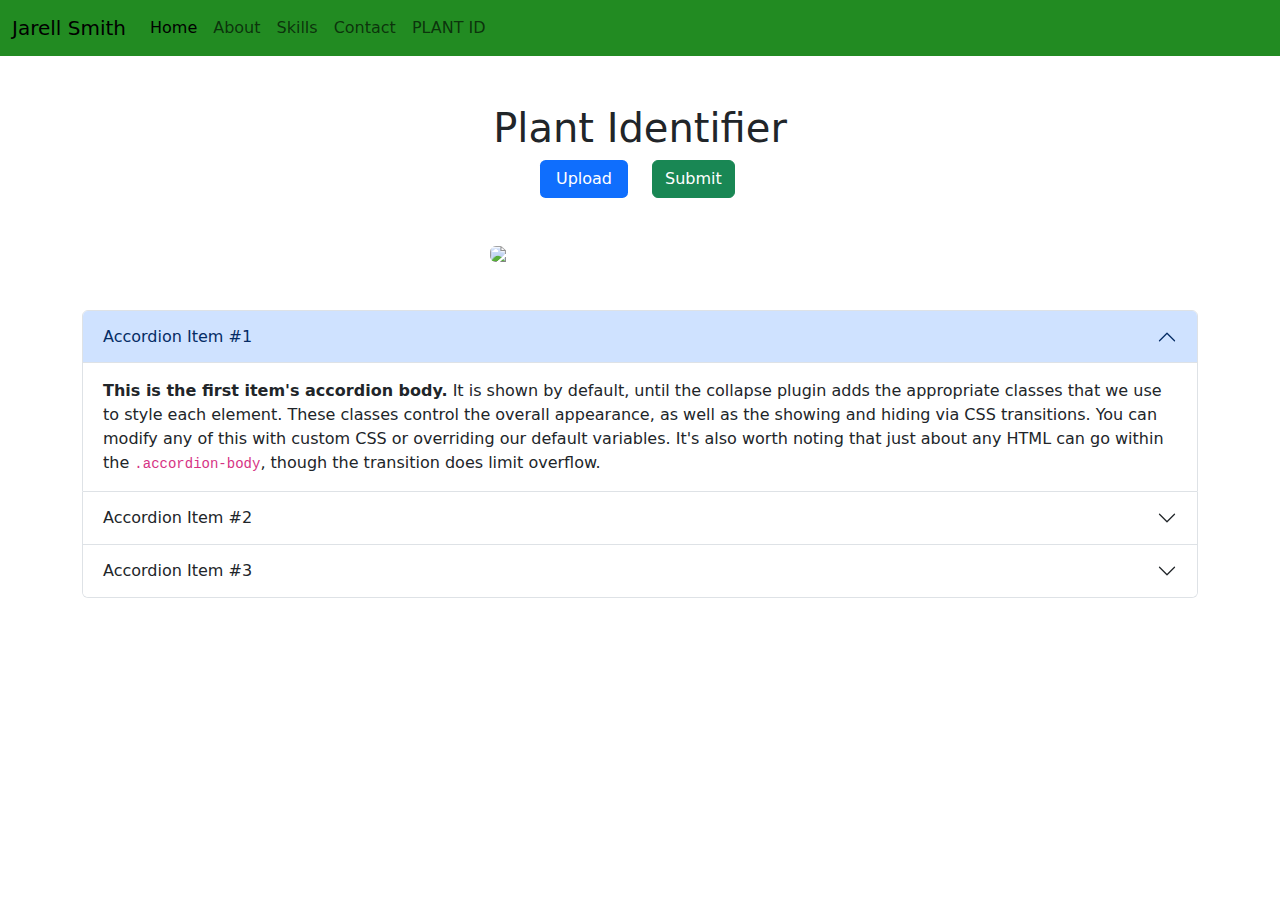
==== plantid.html @ 3e536903 "I edited my javascript and my style.css" ====
<!doctype html>
<html lang="en">
  <head>
    <meta charset="utf-8">
    <meta name="viewport" content="width=device-width, initial-scale=1">
    <title>Bootstrap demo</title>
    <link href="https://cdn.jsdelivr.net/npm/bootstrap@5.3.3/dist/css/bootstrap.min.css" rel="stylesheet" integrity="sha384-QWTKZyjpPEjISv5WaRU9OFeRpok6YctnYmDr5pNlyT2bRjXh0JMhjY6hW+ALEwIH" crossorigin="anonymous">
    <link href="style.css" rel="stylesheet" type="text/css" />
  </head>
  <body>

    <nav class="navbar navbar-expand-lg bg-body-tertiary" style="background-color: forestgreen !important;">
      <div class="container-fluid">
        <a class="navbar-brand" href="#">Jarell Smith</a>
        <button class="navbar-toggler" type="button" data-bs-toggle="collapse" data-bs-target="#navbarNavAltMarkup" aria-controls="navbarNavAltMarkup" aria-expanded="false" aria-label="Toggle navigation">
          <span class="navbar-toggler-icon"></span>
        </button>
        <div class="collapse navbar-collapse" id="navbarNavAltMarkup">
          <div class="navbar-nav">
            <a class="nav-link active" aria-current="page" href="#">Home</a>
            <a class="nav-link" href="#">About</a>
            <a class="nav-link" href="#">Skills</a>
            <a class="nav-link" href="#">Contact</a>
            <a class="nav-link" href="/plantid.html">PLANT ID</a>
          </div>
        </div>
      </div>
    </nav>

    <div class="container">
      <div class="row pt-5">
        <div class="col text-center">
          <h1>Plant Identifier</h1>
        </div>
      </div>

      <div class="row">
        <div class="col text-end">
      <div class="custom-file">
            <input type="file" accept="image/*" class="custom-file-input" id="photoInput" required>
            <label class="custom-file-label" for="photoInput"></label>
          </div>
        </div>
        <div class="col">
          <button type="button" class="btn btn-success" onclick="uploadAndIdentifyPlantID()">Submit</button>
        </div>
      </div>

      <div class="row">
        <div class="col pt-5">
          <img src="https://fakeimg.pl/600x400/?text=Plant.id🌱&amp;font=lobster" class="rounded mx-auto d-block" style="width: 300px;">
        </div>
      </div>

      <div class="row">
        <div class="col pt-5">
          <div class="accordion" id="accordionExample">
            <div class="accordion-item">
              <h2 class="accordion-header">
                <button class="accordion-button" type="button" data-bs-toggle="collapse" data-bs-target="#collapseOne" aria-expanded="true" aria-controls="collapseOne">
                  Accordion Item #1
                </button>
              </h2>
              <div id="collapseOne" class="accordion-collapse collapse show" data-bs-parent="#accordionExample">
                <div class="accordion-body">
                  <strong>This is the first item's accordion body.</strong> It is shown by default, until the collapse plugin adds the appropriate classes that we use to style each element. These classes control the overall appearance, as well as the showing and hiding via CSS transitions. You can modify any of this with custom CSS or overriding our default variables. It's also worth noting that just about any HTML can go within the <code>.accordion-body</code>, though the transition does limit overflow.
                </div>
              </div>
            </div>
            <div class="accordion-item">
              <h2 class="accordion-header">
                <button class="accordion-button collapsed" type="button" data-bs-toggle="collapse" data-bs-target="#collapseTwo" aria-expanded="false" aria-controls="collapseTwo">
                  Accordion Item #2
                </button>
              </h2>
              <div id="collapseTwo" class="accordion-collapse collapse" data-bs-parent="#accordionExample">
                <div class="accordion-body">
                  <strong>This is the second item's accordion body.</strong> It is hidden by default, until the collapse plugin adds the appropriate classes that we use to style each element. These classes control the overall appearance, as well as the showing and hiding via CSS transitions. You can modify any of this with custom CSS or overriding our default variables. It's also worth noting that just about any HTML can go within the <code>.accordion-body</code>, though the transition does limit overflow.
                </div>
              </div>
            </div>
            <div class="accordion-item">
              <h2 class="accordion-header">
                <button class="accordion-button collapsed" type="button" data-bs-toggle="collapse" data-bs-target="#collapseThree" aria-expanded="false" aria-controls="collapseThree">
                  Accordion Item #3
                </button>
              </h2>
              <div id="collapseThree" class="accordion-collapse collapse" data-bs-parent="#accordionExample">
                <div class="accordion-body">
                  <strong>This is the third item's accordion body.</strong> It is hidden by default, until the collapse plugin adds the appropriate classes that we use to style each element. These classes control the overall appearance, as well as the showing and hiding via CSS transitions. You can modify any of this with custom CSS or overriding our default variables. It's also worth noting that just about any HTML can go within the <code>.accordion-body</code>, though the transition does limit overflow.
                </div>
              </div>
            </div>
          </div>
        </div>
      </div>

    </div>


    <script src="https://cdn.jsdelivr.net/npm/bootstrap@5.3.3/dist/js/bootstrap.bundle.min.js" integrity="sha384-YvpcrYf0tY3lHB60NNkmXc5s9fDVZLESaAA55NDzOxhy9GkcIdslK1eN7N6jIeHz" crossorigin="anonymous"></script>
    <script src="/script.js"></script>
  </body>
</html>
---- style.css ----
html {
  height: 100%;
  width: 100%;
}

a {
  color: white;
}

a:visited {
  background-color: pink;
}

/*=========================================
  Plant Identifier browse button
/* ======================================*/ 
.custom-file {
  position: relative;
  display: inline-block;
}

.custom-file-input {
  position: absolute;
  left: 0;
  top: 0;
  width: 100%;
  height: 100%;
  opacity: 0;
}

.custom-file-label {
  position: relative;
  left: 0;
  top: 0;
  width: 100%;
  height: 100%;
  padding-top: 7px;
  padding-bottom: 7px;
  padding-left: 1rem;
  padding-right: 1rem;
  font-size: 1rem;
  line-height: 1.5;
  color: #fff;
  background-color: #0F6EFD;
  border-radius: 0.35rem;
  display: flex;
  align-items: center;
}

.custom-file-label::after {
  content: "Upload";
}

.custom-file-input:valid + .custom-file-label::after {
  content: "File uploaded!";
}

.custom-file-input:focus + .custom-file-label,
.custom-file-input.has-focus + .custom-file-label {
  border-color: red;
  box-shadow: 0 0 0 0.2rem rgba(0, 123, 255, 0.25);
}
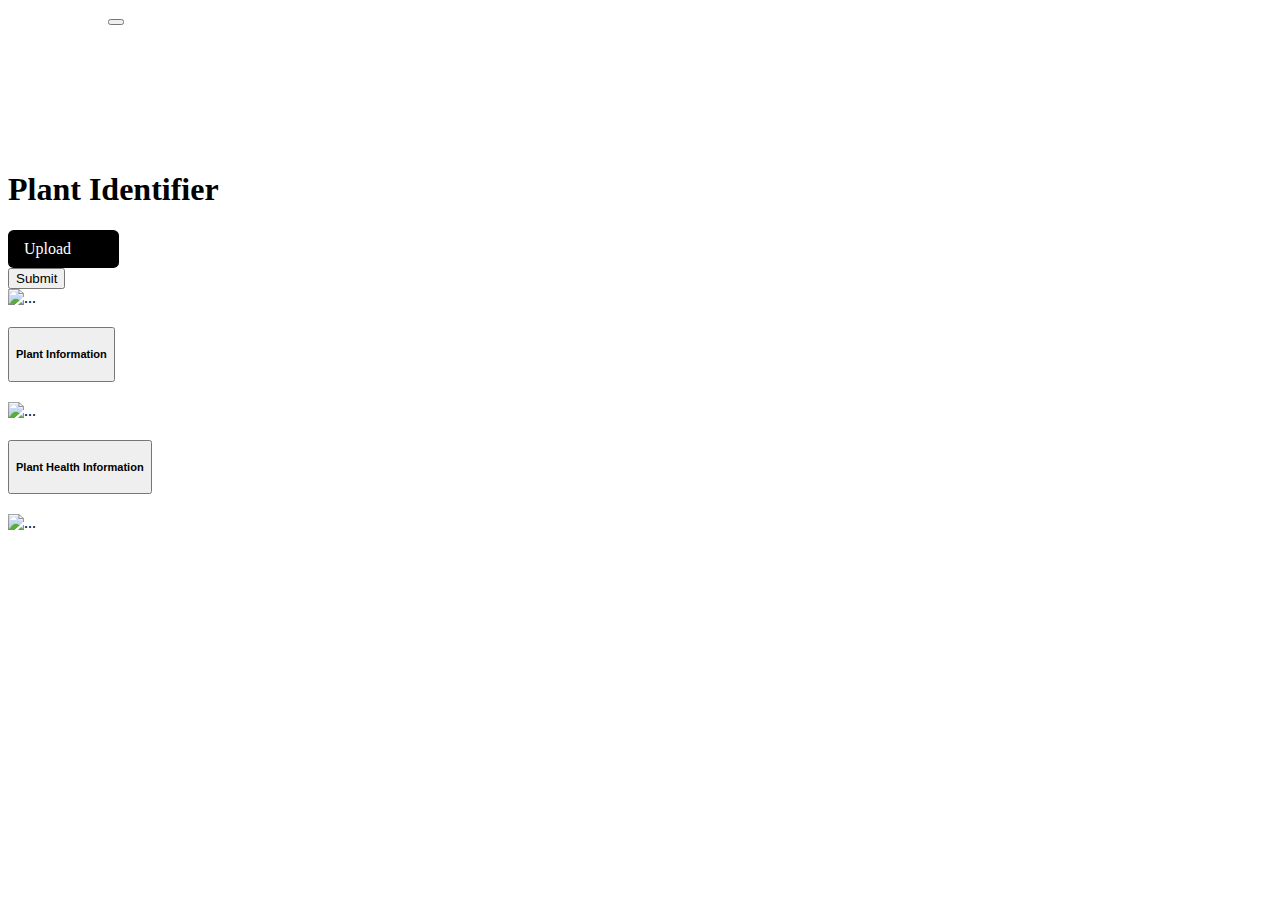
==== commit c4cd13f6: "Made changes to style css. Finalized my plantid and added background color to my text" ====
--- a/plantid.html
+++ b/plantid.html
@@ -3,102 +3,126 @@
   <head>
     <meta charset="utf-8">
     <meta name="viewport" content="width=device-width, initial-scale=1">
-    <title>Bootstrap demo</title>
-    <link href="https://cdn.jsdelivr.net/npm/bootstrap@5.3.3/dist/css/bootstrap.min.css" rel="stylesheet" integrity="sha384-QWTKZyjpPEjISv5WaRU9OFeRpok6YctnYmDr5pNlyT2bRjXh0JMhjY6hW+ALEwIH" crossorigin="anonymous">
+    <title>My Website</title>
     <link href="style.css" rel="stylesheet" type="text/css" />
+
+    <link href="https://cdn.jsdelivr.net/npm/bootstrap@5.3.2/dist/css/bootstrap.min.css" rel="stylesheet" integrity="sha384-T3c6CoIi6uLrA9TneNEoa7RxnatzjcDSCmG1MXxSR1GAsXEV/Dwwykc2MPK8M2HN" crossorigin="anonymous">
+
   </head>
+
+  <!-- navbar  -->
+  <nav class="navbar navbar-expand-md navbar-light bg-light">
+    <div class="container">
+      <a class="navbar-brand" href="#">Plant Identifier</a>
+      <button class="navbar-toggler" type="button" data-bs-toggle="collapse" data-bs-target="#navbarNav">
+        <span class="navbar-toggler-icon"></span>
+      </button>
+      <div class="collapse navbar-collapse" id="navbarNav">
+        <ul class="navbar-nav">
+          <li class="nav-item">
+            <a class="nav-link" href="index.html">Home</a>
+          </li>
+          <li class="nav-item">
+            <a class="nav-link" href="#">About</a>
+          </li>
+          <li class="nav-item">
+            <a class="nav-link" href="#">Skills</a>
+          </li>
+          <li class="nav-item">
+            <a class="nav-link" href="#">Contact</a>
+          </li>
+          <li class="nav-item">
+            <a class="nav-link" href="casestudy.html">Case Study</a>
+          </li>
+          <li class="nav-item">
+            <a class="nav-link" href="#">Plant Identifier</a>
+          </li>
+        </ul>
+      </div>
+    </div>
+  </nav>
+
   <body>
-
-    <nav class="navbar navbar-expand-lg bg-body-tertiary" style="background-color: forestgreen !important;">
-      <div class="container-fluid">
-        <a class="navbar-brand" href="#">Jarell Smith</a>
-        <button class="navbar-toggler" type="button" data-bs-toggle="collapse" data-bs-target="#navbarNavAltMarkup" aria-controls="navbarNavAltMarkup" aria-expanded="false" aria-label="Toggle navigation">
-          <span class="navbar-toggler-icon"></span>
-        </button>
-        <div class="collapse navbar-collapse" id="navbarNavAltMarkup">
-          <div class="navbar-nav">
-            <a class="nav-link active" aria-current="page" href="#">Home</a>
-            <a class="nav-link" href="#">About</a>
-            <a class="nav-link" href="#">Skills</a>
-            <a class="nav-link" href="#">Contact</a>
-            <a class="nav-link" href="/plantid.html">PLANT ID</a>
-          </div>
-        </div>
-      </div>
-    </nav>
-
+    <!-- 1st Row -->
     <div class="container">
-      <div class="row pt-5">
-        <div class="col text-center">
+      <div class='title-case>
+        <div class='col'>
+          <section id='hero'>
+            <div id='hero-text'>
           <h1>Plant Identifier</h1>
         </div>
       </div>
 
-      <div class="row">
-        <div class="col text-end">
-      <div class="custom-file">
-            <input type="file" accept="image/*" class="custom-file-input" id="photoInput" required>
-            <label class="custom-file-label" for="photoInput"></label>
+      <div class='row pt-3 justify-content-center'>
+        <div class='col-3 d-flex justify-content-end'>
+          <div class="custom-file">
+              <input type="file" class="custom-file-input" id="photoInput" accept="image/*" required>
+              <label class="custom-file-label" for="photoInput"></label>
           </div>
         </div>
-        <div class="col">
+        <div class="col-3"> 
           <button type="button" class="btn btn-success" onclick="uploadAndIdentifyPlantID()">Submit</button>
+        </div>
+      </div>  
+
+      <div class='row justify-content-center pt-5'>
+        <div class='col-3 text-center'>
+          <img src="https://fakeimg.pl/600x400/?text=Plant.id🌱&font=lobster" class="img-fluid rounded" alt="..." id='previewImage'>
         </div>
       </div>
 
-      <div class="row">
-        <div class="col pt-5">
-          <img src="https://fakeimg.pl/600x400/?text=Plant.id🌱&amp;font=lobster" class="rounded mx-auto d-block" style="width: 300px;">
-        </div>
-      </div>
+      <div class='row pt-3 pb-3 justify-content-center'>
+        <div class= "col"> 
 
-      <div class="row">
-        <div class="col pt-5">
-          <div class="accordion" id="accordionExample">
+          <!-- Api result will show here  -->
+          <div class="accordion pt-5" id="accordionExample">
             <div class="accordion-item">
               <h2 class="accordion-header">
+                <!-- <button class="accordion-button" type="button" data-bs-toggle="collapse" data-bs-target="#panelsStayOpen-collapseOne" aria-expanded="true" aria-controls="panelsStayOpen-collapseOne"> -->
                 <button class="accordion-button" type="button" data-bs-toggle="collapse" data-bs-target="#collapseOne" aria-expanded="true" aria-controls="collapseOne">
-                  Accordion Item #1
+                  <h5>Plant Information</h5>
                 </button>
               </h2>
+              <!-- <div id="panelsStayOpen-collapseOne" class="accordion-collapse collapse show"> -->
               <div id="collapseOne" class="accordion-collapse collapse show" data-bs-parent="#accordionExample">
                 <div class="accordion-body">
-                  <strong>This is the first item's accordion body.</strong> It is shown by default, until the collapse plugin adds the appropriate classes that we use to style each element. These classes control the overall appearance, as well as the showing and hiding via CSS transitions. You can modify any of this with custom CSS or overriding our default variables. It's also worth noting that just about any HTML can go within the <code>.accordion-body</code>, though the transition does limit overflow.
+                    <img src="https://fakeimg.pl/300x200/?text=Plant.id🪴&font=lobster"  class="rounded" alt="..." id='plant-similiar-image'>
+                  <!-- TEXT BODY GOES HERE VIA API CALL -->
+                  <div id='plant-name-container'></div>
+                  <div id='probability-container'></div>
+                  <div id='isPlant-container'></div>
+                  <div id='common-name-container'></div>
+                  <div id='description-container'></div>
+                  <div id='plant-health-status-container'></div>
                 </div>
               </div>
             </div>
+
             <div class="accordion-item">
               <h2 class="accordion-header">
+                <!-- <button class="accordion-button" type="button" data-bs-toggle="collapse" data-bs-target="#panelsStayOpen-collapseOne" aria-expanded="true" aria-controls="panelsStayOpen-collapseOne"> -->
                 <button class="accordion-button collapsed" type="button" data-bs-toggle="collapse" data-bs-target="#collapseTwo" aria-expanded="false" aria-controls="collapseTwo">
-                  Accordion Item #2
+                  <h5>Plant Health Information</h5>
                 </button>
               </h2>
+              <!-- <div id="panelsStayOpen-collapseOne" class="accordion-collapse collapse show"> -->
               <div id="collapseTwo" class="accordion-collapse collapse" data-bs-parent="#accordionExample">
                 <div class="accordion-body">
-                  <strong>This is the second item's accordion body.</strong> It is hidden by default, until the collapse plugin adds the appropriate classes that we use to style each element. These classes control the overall appearance, as well as the showing and hiding via CSS transitions. You can modify any of this with custom CSS or overriding our default variables. It's also worth noting that just about any HTML can go within the <code>.accordion-body</code>, though the transition does limit overflow.
-                </div>
-              </div>
-            </div>
-            <div class="accordion-item">
-              <h2 class="accordion-header">
-                <button class="accordion-button collapsed" type="button" data-bs-toggle="collapse" data-bs-target="#collapseThree" aria-expanded="false" aria-controls="collapseThree">
-                  Accordion Item #3
-                </button>
-              </h2>
-              <div id="collapseThree" class="accordion-collapse collapse" data-bs-parent="#accordionExample">
-                <div class="accordion-body">
-                  <strong>This is the third item's accordion body.</strong> It is hidden by default, until the collapse plugin adds the appropriate classes that we use to style each element. These classes control the overall appearance, as well as the showing and hiding via CSS transitions. You can modify any of this with custom CSS or overriding our default variables. It's also worth noting that just about any HTML can go within the <code>.accordion-body</code>, though the transition does limit overflow.
+                    <img src="https://fakeimg.pl/300x200/?text=Plant.id🪴&font=lobster"  class="rounded" alt="..." id='plant-similiar-image-with-disease'>
+                  <div id='plant-disease-name-container'></div>
+                  <div id='plant-disease-probabilty'></div>
+                  <div id='plant-disease-description'></div>
+                  <div id='plant-disease-treatment'></div>
                 </div>
               </div>
             </div>
           </div>
         </div>
       </div>
+    </div>  
 
-    </div>
-
-
-    <script src="https://cdn.jsdelivr.net/npm/bootstrap@5.3.3/dist/js/bootstrap.bundle.min.js" integrity="sha384-YvpcrYf0tY3lHB60NNkmXc5s9fDVZLESaAA55NDzOxhy9GkcIdslK1eN7N6jIeHz" crossorigin="anonymous"></script>
-    <script src="/script.js"></script>
+    <script src="https://cdn.jsdelivr.net/npm/bootstrap@5.3.2/dist/js/bootstrap.bundle.min.js" integrity="sha384-C6RzsynM9kWDrMNeT87bh95OGNyZPhcTNXj1NW7RuBCsyN/o0jlpcV8Qyq46cDfL" crossorigin="anonymous"></script>
+    <script src="https://cdn.jsdelivr.net/npm/axios/dist/axios.min.js"></script>
+    <script src="script.js"></script>
   </body>
 </html>--- a/style.css
+++ b/style.css
@@ -4,7 +4,7 @@
 }
 
 a {
-  color: white;
+  color:white;
 }
 
 a:visited {
@@ -41,7 +41,7 @@
   font-size: 1rem;
   line-height: 1.5;
   color: #fff;
-  background-color: #0F6EFD;
+  background-color:black;
   border-radius: 0.35rem;
   display: flex;
   align-items: center;
@@ -59,4 +59,59 @@
 .custom-file-input.has-focus + .custom-file-label {
   border-color: red;
   box-shadow: 0 0 0 0.2rem rgba(0, 123, 255, 0.25);
-}+}
+
+/*=========================================
+  to-do app
+/* ======================================*/ 
+.input-group {
+  display: flex;
+  margin-bottom: 20px;
+}
+
+#taskInput {
+  flex: 1;
+  padding: 10px;
+  border: 1px solid #ddd;
+  border-radius: 5px 0 0 5px;
+}
+
+#addButton {
+  padding: 10px;
+  border: none;
+  background-color:blue;
+  color: white;
+  border-radius: 0 5px 5px 0;
+  cursor: pointer;
+}
+
+#addButton:hover {
+  background-color:blue;
+}
+
+ul {
+  list-style: none;
+  padding: 0;
+}
+
+li {
+  color: white;
+}
+li.completed {
+  text-decoration: line-through;
+  color: gray;
+}
+
+button.delete {
+  background-color: #dc3545;
+  border: none;
+  padding: 5px 10px;
+  color: white;
+  border-radius: 5px;
+  cursor: pointer;
+}
+
+button.delete:hover {
+  background-color: #c82333;
+}
+
